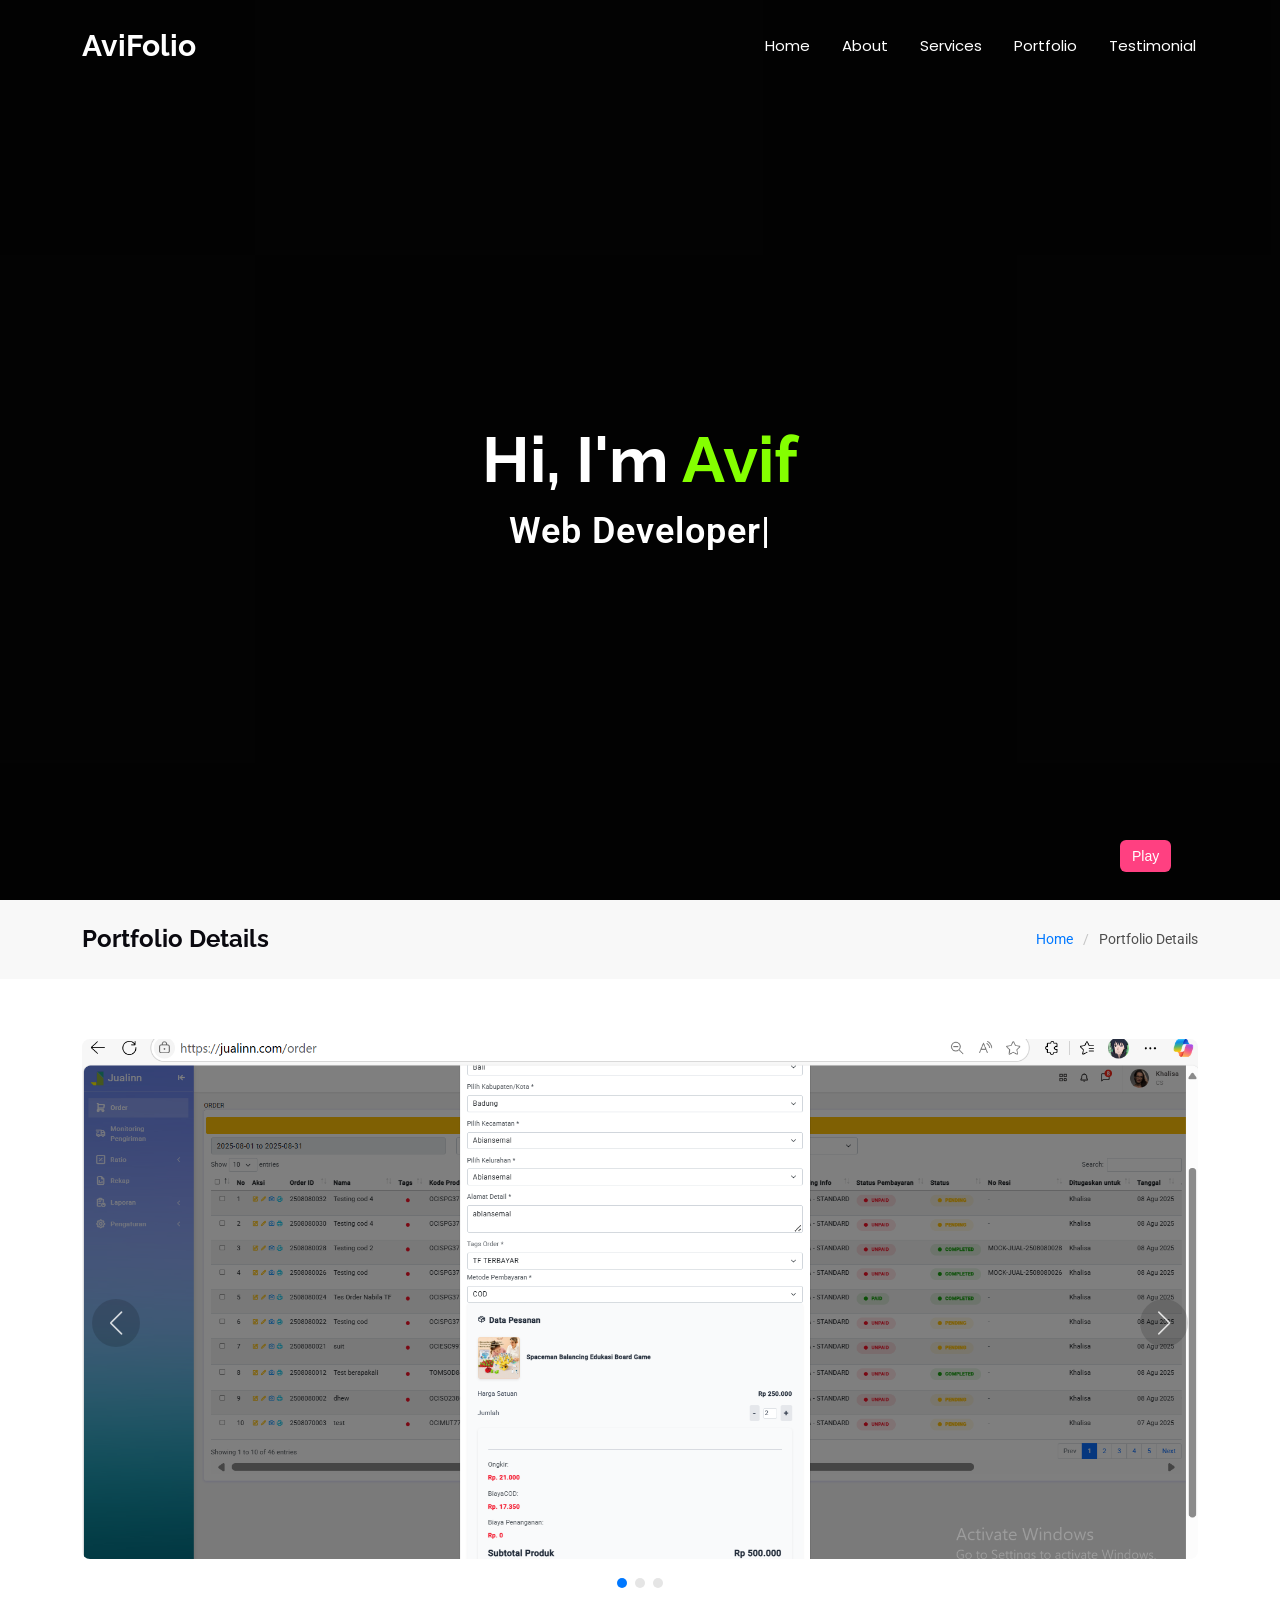
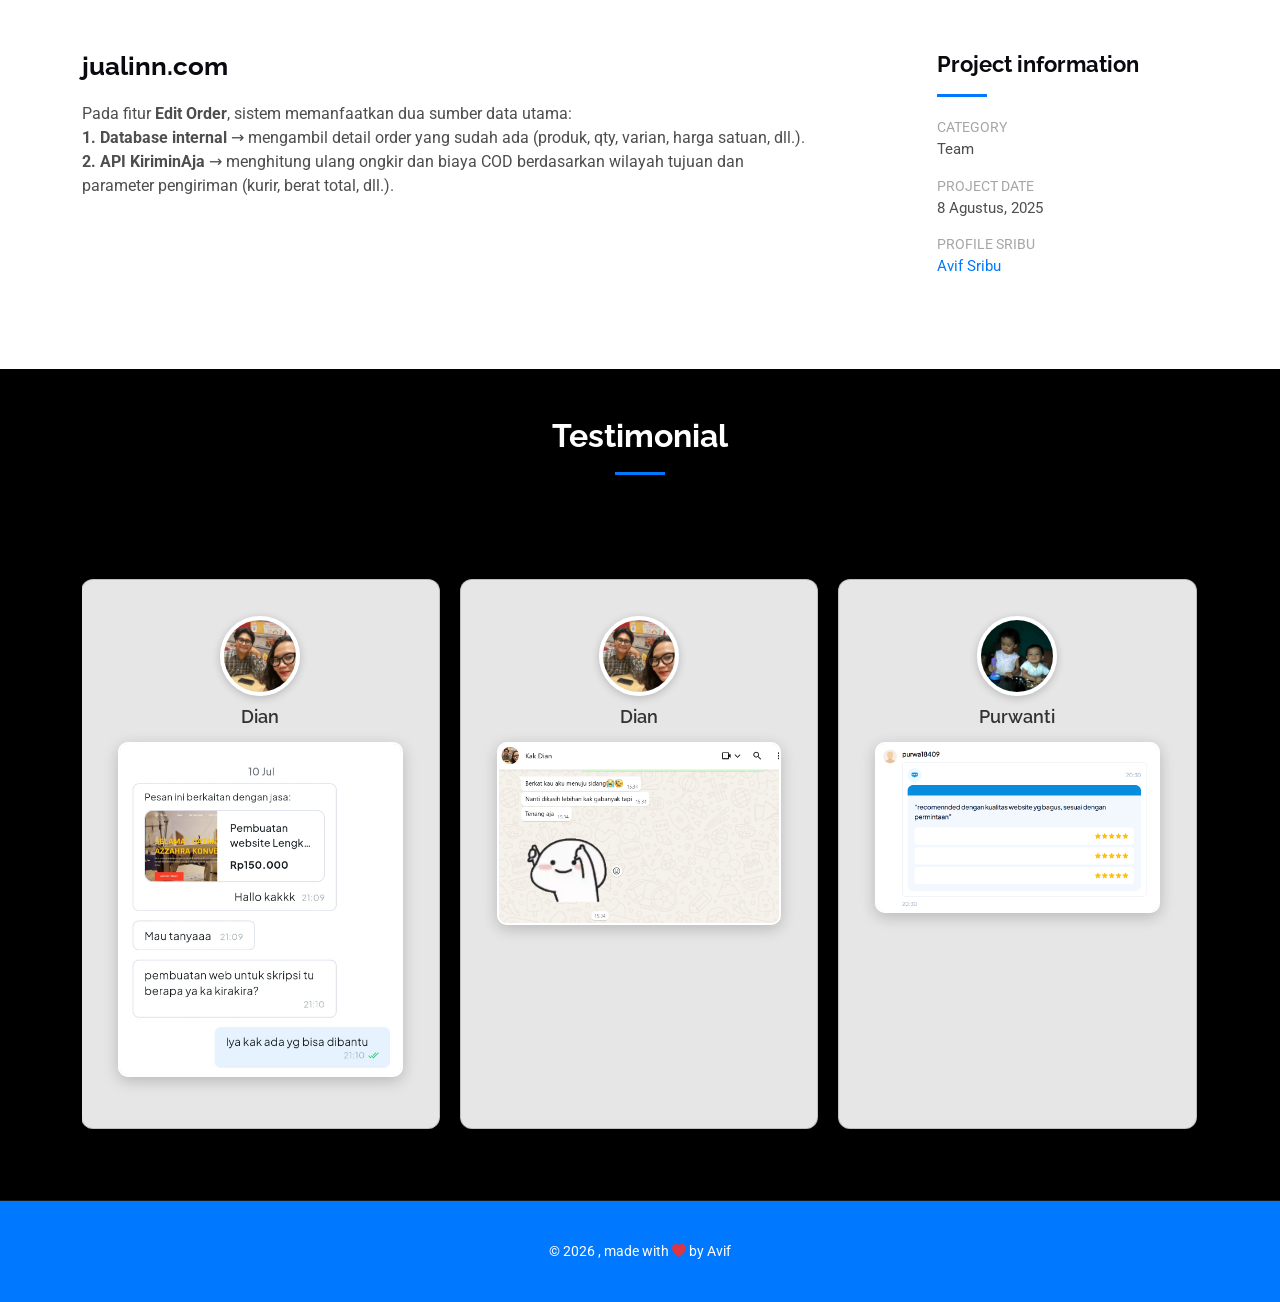
==== jualinn-details.html @ 5745f2b5 "Update main.css, index.html, dan tambah asset baru" ====
<!DOCTYPE html>
<html lang="en">
  <head>
    <meta charset="utf-8" />
    <meta content="width=device-width, initial-scale=1.0" name="viewport" />
    <title>jualinn Details</title>
    <meta name="description" content="" />
    <meta name="keywords" content="" />
    <link
      href="https://cdn.jsdelivr.net/npm/bootstrap-icons/font/bootstrap-icons.css"
      rel="stylesheet"
    />

    <!-- Favicons -->
    <link href="assets/img/favicon.png" rel="icon" />
    <link href="assets/img/apple-touch-icon.png" rel="apple-touch-icon" />

    <!-- Fonts -->
    <link href="https://fonts.googleapis.com" rel="preconnect" />
    <link href="https://fonts.gstatic.com" rel="preconnect" crossorigin />
    <link
      href="https://fonts.googleapis.com/css2?family=Roboto:ital,wght@0,100;0,300;0,400;0,500;0,700;0,900;1,100;1,300;1,400;1,500;1,700;1,900&family=Poppins:ital,wght@0,100;0,200;0,300;0,400;0,500;0,600;0,700;0,800;0,900;1,100;1,200;1,300;1,400;1,500;1,600;1,700;1,800;1,900&family=Raleway:ital,wght@0,100;0,200;0,300;0,400;0,500;0,600;0,700;0,800;0,900;1,100;1,200;1,300;1,400;1,500;1,600;1,700;1,800;1,900&display=swap"
      rel="stylesheet"
    />

    <!-- Vendor CSS Files -->
    <link
      href="assets/vendor/bootstrap/css/bootstrap.min.css"
      rel="stylesheet"
    />
    <link
      href="assets/vendor/bootstrap-icons/bootstrap-icons.css"
      rel="stylesheet"
    />
    <link href="assets/vendor/aos/aos.css" rel="stylesheet" />
    <link
      href="assets/vendor/glightbox/css/glightbox.min.css"
      rel="stylesheet"
    />
    <link href="assets/vendor/swiper/swiper-bundle.min.css" rel="stylesheet" />

    <!-- Main CSS File -->
    <link href="assets/css/main.css" rel="stylesheet" />
    <style>
      .portfolio-details-slider .swiper-slide img {
        width: 100%;
        height: 520px; /* atur tinggi sesuai kebutuhan */
        object-fit: cover; /* crop supaya proporsi tetap */
        border-radius: 8px; /* opsional, biar sudutnya rapi */
      }
      /* Parallax Video Background */
      .parallax {
        position: relative;
        overflow: hidden;
      }

      .parallax-video {
        position: absolute;
        top: 50%;
        left: 50%;
        width: 100%;
        height: 100%;
        object-fit: contain; /* video utuh */
        transform: translate(-50%, -50%);
        background: black; /* supaya area kosong jadi hitam */
        z-index: 1;
      }

      .video-overlay {
        position: absolute;
        top: 0;
        left: 0;
        width: 100%;
        height: 100%;
        background: rgba(0, 0, 0, 0.4); /* Overlay gelap supaya teks terlihat */
        z-index: 2;
      }

      /* Konten di atas video */
      .parallax .content {
        position: relative;
        z-index: 3;
      }
      .testimonial-card {
        background: rgba(255, 255, 255, 0.9);
        border-radius: 12px;
        overflow: hidden;
        padding: 20px;
        box-shadow: 0 4px 15px rgba(0, 0, 0, 0.15);

        display: flex;
        flex-direction: column;
        justify-content: space-between;
        height: 100%;
      }

      .testimonial-name {
        font-size: 1.1rem;
        font-weight: 600;
        color: #333;
        margin-bottom: 15px;
        text-align: center;
      }

      .testimonial-avatar {
        width: 80px !important;
        height: 80px !important;
        border-radius: 50%;
        border: 4px solid #fff;
        object-fit: cover;
        display: block;
        margin: 0 auto 10px;
        box-shadow: 0 2px 8px rgba(0, 0, 0, 0.2);
      }

      .testimonial-image {
        width: 100% !important;
        height: auto !important;
        max-width: 100%;
        object-fit: contain !important;
        object-position: center;
        border-radius: 10px;
        border: 2px solid #fff;
        box-shadow: 0 4px 15px rgba(0, 0, 0, 0.2);
        margin: 0 auto 15px;
      }

      .owl-carousel .owl-item img.testimonial-image {
        width: 100% !important;
        height: auto !important;
        object-fit: contain !important;
        max-width: 100%;
      }

      .owl-carousel .owl-stage {
        display: flex;
      }
      .owl-carousel .owl-item {
        display: flex;
        height: auto;
      }
      .owl-carousel .testimonial-card {
        height: 100%;
        flex: 1 1 auto;
      }
      /* Owl Carousel Controls */
      .owl-carousel .owl-nav button.owl-prev,
      .owl-carousel .owl-nav button.owl-next {
        position: absolute;
        top: 40%;
        background: rgba(255, 255, 255, 0.8);
        border-radius: 50%;
        padding: 5px 10px;
        font-size: 18px;
        z-index: 5;
      }

      .owl-carousel .owl-nav button.owl-prev {
        left: -40px;
      }
      .owl-carousel .owl-nav button.owl-next {
        right: -40px;
      }
      /* Tablet (max-width: 992px) */
      @media (max-width: 992px) {
        .parallax-video {
          object-fit: cover; /* isi penuh layar */
        }
        .testimonial-image {
          min-height: 40vh; /* minimal 40% tinggi layar */
          max-height: 450px; /* batas atas supaya tidak terlalu tinggi */
        }
        .portfolio-details-slider .swiper-slide img {
          height: 50vh; /* setengah tinggi layar */
          max-height: 420px; /* batasi agar tidak terlalu besar */
        }
      }

      /* HP besar (max-width: 768px) */
      @media (max-width: 768px) {
        #services {
          padding: 3rem 1rem;
        }
        .parallax-video {
          object-fit: cover;
        }
        .testimonial-card {
          padding: 15px;
        }
        .testimonial-avatar {
          width: 70px !important;
          height: 70px !important;
        }
        .testimonial-image {
          min-height: 45vh; /* sedikit lebih tinggi di HP besar */
          max-height: 480px;
        }
        .owl-carousel .owl-nav button.owl-prev {
          left: -25px;
        }
        .owl-carousel .owl-nav button.owl-next {
          right: -25px;
        }
        .portfolio-details-slider .swiper-slide img {
          height: 45vh; /* proporsional di layar kecil */
          max-height: 350px;
        }
      }

      /* HP kecil (max-width: 480px) */
      @media (max-width: 480px) {
        .parallax-video {
          height: 250px;
          object-fit: cover; /* penuhi layar */
        }
        .testimonial-card {
          padding: 10px;
        }
        .testimonial-avatar {
          width: 60px !important;
          height: 60px !important;
        }
        .testimonial-image {
          min-height: 35vh; /* menyesuaikan layar kecil */
          max-height: 300px;
        }
        .testimonial-name {
          font-size: 1rem;
          margin-bottom: 10px;
        }
        .portfolio-details-slider .swiper-slide img {
          height: 40vh;
          max-height: 300px;
        }
      }
      header.header {
        position: absolute;
        top: 0;
        left: 0;
        width: 100%;
        background: transparent;
        transition: background-color 0.3s ease, box-shadow 0.3s ease;
        z-index: 10;
      }

      /* state saat di‐scroll */
      header.header.scrolled {
        position: fixed; /* atau tetap sticky */
        background: linear-gradient(135deg, #210481 0%, #3c07ae 100%);
        box-shadow: rgba(0, 0, 0, 0.2) 0px 4px 12px;
      }
      /* Hero sebagai background CSS */
      section#hero {
        position: relative;
        margin: 0;
        padding: 0;
        height: 100vh;
        background-size: cover;
      }

      /* Geser konten hero sedikit ke bawah agar tak tertutup header */
      section#hero .container {
        padding-top: 80px; /* sesuaikan dengan tinggi header Anda */
      }
    </style>
  </head>

  <body class="portfolio-details-page">
    <header id="header" class="header d-flex align-items-center sticky-top">
      <div
        class="container-fluid container-xl position-relative d-flex align-items-center justify-content-between"
      >
        <a href="index.html" class="logo d-flex align-items-center">
          <!-- Uncomment the line below if you also wish to use an image logo -->
          <!-- <img src="assets/img/logo.png" alt=""> -->
          <h1 class="sitename">AviFolio</h1>
        </a>

        <nav id="navmenu" class="navmenu">
          <ul>
            <li>
              <a href="index.html" class="menu-link">Home<br /></a>
            </li>
            <li><a href="index.html#about" class="menu-link">About</a></li>
            <li>
              <a href="index.html#services" class="menu-link">Services</a>
            </li>
            <li>
              <a href="#portfolio-details" class="active menu-link"
                >Portfolio</a
              >
            </li>
            <li><a href="#testi" class="menu-link">Testimonial</a></li>
          </ul>
          <i class="mobile-nav-toggle d-xl-none bi bi-list"></i>
        </nav>
      </div>
    </header>
    <iframe
      src="player.html"
      id="musicFrame"
      style="
        position: fixed;
        bottom: 10px;
        right: 10px;
        width: 150px;
        height: 50px;
        border: none;
        z-index: 999;
        background: transparent;
      "
    ></iframe>

    <main class="main">
      <!-- Hero Section -->
      <section id="hero" class="hero section dark-background parallax">
        <!-- Background Video -->
        <video autoplay muted loop playsinline class="parallax-video">
          <source src="assets/img/rainbow.mp4" type="video/mp4" />
          Browser kamu tidak mendukung video HTML5.
        </video>

        <!-- Overlay Gelap untuk teks terbaca -->
        <div class="video-overlay"></div>
        <div
          class="container d-flex flex-column align-items-center justify-content-center text-center"
          data-aos="fade-up"
          data-aos-delay="100"
        >
          <h2>Hi, I'm <span style="color: rgb(132, 255, 0)">Avif</span></h2>

          <p>
            <span
              class="typed"
              data-typed-items="Web Developer, Freelancer, SEO"
            ></span>
          </p>
        </div>
      </section>
      <!-- Page Title -->
      <div class="page-title" data-aos="fade">
        <div
          class="container d-lg-flex justify-content-between align-items-center"
        >
          <h1 class="mb-2 mb-lg-0">Portfolio Details</h1>
          <nav class="breadcrumbs">
            <ol>
              <li><a href="index.html">Home</a></li>
              <li class="current">Portfolio Details</li>
            </ol>
          </nav>
        </div>
      </div>
      <!-- End Page Title -->

      <!-- Portfolio Details Section -->
      <section id="portfolio-details" class="portfolio-details section">
        <div class="container" data-aos="fade-up">
          <div class="portfolio-details-slider swiper init-swiper">
            <script type="application/json" class="swiper-config">
              {
                "loop": true,
                "speed": 600,
                "autoplay": {
                  "delay": 5000
                },
                "slidesPerView": "auto",
                "navigation": {
                  "nextEl": ".swiper-button-next",
                  "prevEl": ".swiper-button-prev"
                },
                "pagination": {
                  "el": ".swiper-pagination",
                  "type": "bullets",
                  "clickable": true
                }
              }
            </script>
            <div class="swiper-wrapper align-items-center">
              <div class="swiper-slide">
                <img src="assets/img/portfolio/porto-tim (3).png" alt="" />
              </div>

              <div class="swiper-slide">
                <img src="assets/img/portfolio/porto-tim (2).png" alt="" />
              </div>

              <div class="swiper-slide">
                <img src="assets/img/portfolio/porto-tim (1).png" alt="" />
              </div>
            </div>
            <div class="swiper-button-prev"></div>
            <div class="swiper-button-next"></div>
            <div class="swiper-pagination"></div>
          </div>

          <div class="row justify-content-between gy-4 mt-4">
            <div class="col-lg-8" data-aos="fade-up">
              <div class="portfolio-description">
                <h2>jualinn.com</h2>
                <p>
                  Pada fitur <strong>Edit Order</strong>, sistem memanfaatkan
                  dua sumber data utama:<br />
                  <strong>1. Database internal</strong> → mengambil detail order
                  yang sudah ada (produk, qty, varian, harga satuan, dll.).<br />
                  <strong>2. API KiriminAja</strong> → menghitung ulang ongkir
                  dan biaya COD berdasarkan wilayah tujuan dan parameter
                  pengiriman (kurir, berat total, dll.).
                </p>
              </div>
            </div>

            <div class="col-lg-3" data-aos="fade-up" data-aos-delay="100">
              <div class="portfolio-info">
                <h3>Project information</h3>
                <ul>
                  <li><strong>Category</strong>Team</li>
                  <li><strong>Project date</strong> 8 Agustus, 2025</li>
                  <li>
                    <strong>Profile Sribu</strong>
                    <a
                      href="https://www.sribu.com/id/users/AvifFirdaus"
                      target="_blank"
                      rel="noopener noreferrer"
                    >
                      Avif Sribu
                    </a>
                  </li>
                </ul>
              </div>
            </div>
          </div>
        </div>
      </section>
      <!-- Section Parallax dengan Video -->
      <section id="testi" class="testi section py-5 bg-light parallax">
        <!-- Background Video -->
        <video autoplay muted loop playsinline class="parallax-video">
          <source src="assets/img/rasi.mp4" type="video/mp4" />
          Browser kamu tidak mendukung video HTML5.
        </video>

        <!-- Overlay Gelap untuk teks terbaca -->
        <div class="video-overlay"></div>

        <!-- Judul -->
        <div
          class="container section-title text-center mb-4 content"
          data-aos="fade-up"
        >
          <h2 style="color: white">Testimonial</h2>
        </div>

        <!-- Carousel -->
        <div class="container content">
          <div class="owl-carousel testimonial-carousel">
            <!-- Item 1 -->
            <div class="card testimonial-card text-center">
              <div class="card-body">
                <img
                  src="assets/img/portfolio/testidian.png"
                  class="testimonial-avatar"
                  alt="Avatar Dian"
                />
                <h4 class="testimonial-name">Dian</h4>
                <img
                  src="assets/img/portfolio/testi1.jpeg"
                  class="testimonial-image"
                  alt="Testimoni Dian"
                />
              </div>
            </div>
            <!-- Item 2 -->
            <div class="card testimonial-card text-center">
              <div class="card-body">
                <img
                  src="assets/img/portfolio/testidian.png"
                  class="testimonial-avatar"
                  alt="Avatar Dian"
                />
                <h4 class="testimonial-name">Dian</h4>
                <img
                  src="assets/img/portfolio/testi.png"
                  class="testimonial-image"
                  alt="Testimoni Dian 2"
                />
              </div>
            </div>
            <!-- Item 3 -->
            <div class="card testimonial-card text-center">
              <div class="card-body">
                <img
                  src="assets/img/portfolio/testipurwa.png"
                  class="testimonial-avatar"
                  alt="Avatar Purwanti"
                />
                <h4 class="testimonial-name">Purwanti</h4>
                <img
                  src="assets/img/portfolio/testipurwa1.png"
                  class="testimonial-image"
                  alt="Testimoni Purwanti"
                />
              </div>
            </div>
            <!-- Item 4 -->
            <div class="card testimonial-card text-center">
              <div class="card-body">
                <img
                  src="assets/img/portfolio/testipurwa.png"
                  class="testimonial-avatar"
                  alt="Avatar Purwanti"
                />
                <h4 class="testimonial-name">Purwanti</h4>
                <img
                  src="assets/img/portfolio/testipurwa2.png"
                  class="testimonial-image"
                  alt="Testimoni Purwanti 2"
                />
              </div>
            </div>
            <!-- Item 5 -->
            <div class="card testimonial-card text-center">
              <div class="card-body">
                <img
                  src="assets/img/portfolio/default.jpg"
                  class="testimonial-avatar"
                  alt="Avatar Raplim"
                />
                <h4 class="testimonial-name">Raplim</h4>
                <img
                  src="assets/img/portfolio/testiraplim.png"
                  class="testimonial-image"
                  alt="Testimoni Raplim"
                />
              </div>
            </div>
            <!-- Item 6 -->
            <div class="card testimonial-card text-center">
              <div class="card-body">
                <img
                  src="assets/img/portfolio/default.jpg"
                  class="testimonial-avatar"
                  alt="Avatar Widyanila"
                />
                <h4 class="testimonial-name">Widyanila</h4>
                <img
                  src="assets/img/portfolio/testiwidya.png"
                  class="testimonial-image"
                  alt="Testimoni Widyanila"
                />
              </div>
            </div>
          </div>
        </div>
      </section>

      <!-- /Portfolio Details Section -->
    </main>

    <footer id="footer" class="footer accent-background">
      <div class="container">
        <div class="copyright text-center">
          ©
          <script>
            document.write(new Date().getFullYear());
          </script>
          , made with
          <i class="bi bi-heart-fill text-danger"></i>
          by Avif
        </div>

        <!-- <div class="social-links d-flex justify-content-center mt-2">
          <a href="#"><i class="bi bi-twitter-x"></i></a>
          <a href="#"><i class="bi bi-facebook"></i></a>
          <a href="#"><i class="bi bi-instagram"></i></a>
          <a href="#"><i class="bi bi-linkedin"></i></a>
        </div> -->
      </div>
    </footer>

    <!-- Scroll Top -->
    <a
      href="#"
      id="scroll-top"
      class="scroll-top d-flex align-items-center justify-content-center"
      ><i class="bi bi-arrow-up-short"></i
    ></a>
    <div id="preloader"></div>

    <!-- Vendor JS Files -->
    <script src="assets/vendor/bootstrap/js/bootstrap.bundle.min.js"></script>
    <script src="assets/vendor/php-email-form/validate.js"></script>
    <script src="assets/vendor/aos/aos.js"></script>
    <script src="assets/vendor/typed.js/typed.umd.js"></script>
    <script src="assets/vendor/waypoints/noframework.waypoints.js"></script>
    <script src="assets/vendor/purecounter/purecounter_vanilla.js"></script>
    <script src="assets/vendor/glightbox/js/glightbox.min.js"></script>
    <script src="assets/vendor/imagesloaded/imagesloaded.pkgd.min.js"></script>
    <script src="assets/vendor/isotope-layout/isotope.pkgd.min.js"></script>
    <script src="assets/vendor/swiper/swiper-bundle.min.js"></script>

    <!-- Main JS File -->
    <script src="assets/js/main.js"></script>
    <link
      rel="stylesheet"
      href="https://cdnjs.cloudflare.com/ajax/libs/OwlCarousel2/2.3.4/assets/owl.carousel.min.css"
    />
    <link
      rel="stylesheet"
      href="https://cdnjs.cloudflare.com/ajax/libs/OwlCarousel2/2.3.4/assets/owl.theme.default.min.css"
    />
    <script src="https://cdnjs.cloudflare.com/ajax/libs/jquery/3.7.1/jquery.min.js"></script>
    <script src="https://cdnjs.cloudflare.com/ajax/libs/OwlCarousel2/2.3.4/owl.carousel.min.js"></script>
    <script>
      $(document).ready(function () {
        $(".testimonial-carousel").owlCarousel({
          loop: true,
          margin: 20,
          autoplay: true,
          autoplayTimeout: 4000,
          smartSpeed: 800,
          responsive: {
            0: { items: 1 },
            768: { items: 2 },
            1024: { items: 3 },
          },
        });
      });
    </script>
    <script>
      document.addEventListener("DOMContentLoaded", function () {
        const header = document.getElementById("header");
        const changePoint = 50; // scrollY threshold dalam piksel

        window.addEventListener("scroll", function () {
          if (window.scrollY > changePoint) {
            header.classList.add("scrolled");
          } else {
            header.classList.remove("scrolled");
          }
        });
      });
    </script>
    <script>
      const frame = document.getElementById("musicFrame");

      document.addEventListener("click", function startMusicOnce() {
        frame.contentWindow.postMessage("startMusic", "*");
        document.removeEventListener("click", startMusicOnce);
      });
    </script>
  </body>
</html>
---- assets/css/main.css ----
/**
* Template Name: DevFolio
* Template URL: https://bootstrapmade.com/devfolio-bootstrap-portfolio-html-template/
* Updated: Aug 07 2024 with Bootstrap v5.3.3
* Author: BootstrapMade.com
* License: https://bootstrapmade.com/license/
*/

/*--------------------------------------------------------------
# Font & Color Variables
# Help: https://bootstrapmade.com/color-system/
--------------------------------------------------------------*/
/* Fonts */
:root {
  --default-font: "Roboto", system-ui, -apple-system, "Segoe UI", Roboto,
    "Helvetica Neue", Arial, "Noto Sans", "Liberation Sans", sans-serif,
    "Apple Color Emoji", "Segoe UI Emoji", "Segoe UI Symbol", "Noto Color Emoji";
  --heading-font: "Raleway", sans-serif;
  --nav-font: "Poppins", sans-serif;
}

/* Global Colors - The following color variables are used throughout the website. Updating them here will change the color scheme of the entire website */
:root {
  --background-color: #ffffff; /* Background color for the entire website, including individual sections */
  --default-color: #4e4e4e; /* Default color used for the majority of the text content across the entire website */
  --heading-color: #0a090f; /* Color for headings, subheadings and title throughout the website */
  --accent-color: #0078ff; /* Accent color that represents your brand on the website. It's used for buttons, links, and other elements that need to stand out */
  --surface-color: #ffffff; /* The surface color is used as a background of boxed elements within sections, such as cards, icon boxes, or other elements that require a visual separation from the global background. */
  --contrast-color: #ffffff; /* Contrast color for text, ensuring readability against backgrounds of accent, heading, or default colors. */
}

/* Nav Menu Colors - The following color variables are used specifically for the navigation menu. They are separate from the global colors to allow for more customization options */
:root {
  --nav-color: #ffffff; /* The default color of the main navmenu links */
  --nav-hover-color: #ffffff; /* Applied to main navmenu links when they are hovered over or active */
  --nav-mobile-background-color: #ffffff; /* Used as the background color for mobile navigation menu */
  --nav-dropdown-background-color: #ffffff; /* Used as the background color for dropdown items that appear when hovering over primary navigation items */
  --nav-dropdown-color: #212529; /* Used for navigation links of the dropdown items in the navigation menu. */
  --nav-dropdown-hover-color: #0078ff; /* Similar to --nav-hover-color, this color is applied to dropdown navigation links when they are hovered over. */
}

/* Color Presets - These classes override global colors when applied to any section or element, providing reuse of the sam color scheme. */

.light-background {
  --background-color: #f9f9f9;
  --surface-color: #ffffff;
}

.dark-background {
  --background-color: #060606;
  --default-color: #ffffff;
  --heading-color: #ffffff;
  --surface-color: #252525;
  --contrast-color: #ffffff;
}

.accent-background {
  --background-color: #0078ff;
  --default-color: #ffffff;
  --heading-color: #ffffff;
  --accent-color: #ffffff;
  --surface-color: #3393ff;
  --contrast-color: #ffffff;
}

/* Smooth scroll */
:root {
  scroll-behavior: smooth;
}

/*--------------------------------------------------------------
# General Styling & Shared Classes
--------------------------------------------------------------*/
body {
  color: var(--default-color);
  background-color: var(--background-color);
  font-family: var(--default-font);
}

a {
  color: var(--accent-color);
  text-decoration: none;
  transition: 0.3s;
}

a:hover {
  color: color-mix(in srgb, var(--accent-color), transparent 25%);
  text-decoration: none;
}

h1,
h2,
h3,
h4,
h5,
h6 {
  color: var(--heading-color);
  font-family: var(--heading-font);
}

/* PHP Email Form Messages
------------------------------*/
.php-email-form .error-message {
  display: none;
  background: #df1529;
  color: #ffffff;
  text-align: left;
  padding: 15px;
  margin-bottom: 24px;
  font-weight: 600;
}

.php-email-form .sent-message {
  display: none;
  color: #ffffff;
  background: #059652;
  text-align: center;
  padding: 15px;
  margin-bottom: 24px;
  font-weight: 600;
}

.php-email-form .loading {
  display: none;
  background: var(--surface-color);
  text-align: center;
  padding: 15px;
  margin-bottom: 24px;
}

.php-email-form .loading:before {
  content: "";
  display: inline-block;
  border-radius: 50%;
  width: 24px;
  height: 24px;
  margin: 0 10px -6px 0;
  border: 3px solid var(--accent-color);
  border-top-color: var(--surface-color);
  animation: php-email-form-loading 1s linear infinite;
}

@keyframes php-email-form-loading {
  0% {
    transform: rotate(0deg);
  }

  100% {
    transform: rotate(360deg);
  }
}

/*--------------------------------------------------------------
# Global Header
--------------------------------------------------------------*/
.header {
  --background-color: #000000;
  --default-color: #ffffff;
  --heading-color: #ffffff;
  color: var(--default-color);
  background-color: var(--background-color);
  padding: 20px 0;
  transition: all 0.5s;
  z-index: 997;
}

.header .logo {
  line-height: 1;
}

.header .logo img {
  max-height: 32px;
  margin-right: 8px;
}

.header .logo h1 {
  font-size: 30px;
  margin: 0;
  font-weight: 700;
  color: var(--heading-color);
}

.scrolled .header {
  box-shadow: 0px 0 18px rgba(0, 0, 0, 0.1);
}

/*--------------------------------------------------------------
# Navigation Menu
--------------------------------------------------------------*/
/* Desktop Navigation */
@media (min-width: 1200px) {
  .navmenu {
    padding: 0;
  }

  .navmenu ul {
    margin: 0;
    padding: 0;
    display: flex;
    list-style: none;
    align-items: center;
  }

  .navmenu li {
    position: relative;
  }

  .navmenu > ul > li {
    white-space: nowrap;
    padding: 15px 14px;
  }

  .navmenu > ul > li:last-child {
    padding-right: 0;
  }

  .navmenu a,
  .navmenu a:focus {
    color: var(--nav-color);
    font-size: 15px;
    padding: 0 2px;
    font-family: var(--nav-font);
    font-weight: 400;
    display: flex;
    align-items: center;
    justify-content: space-between;
    white-space: nowrap;
    transition: 0.3s;
    position: relative;
  }

  .navmenu a i,
  .navmenu a:focus i {
    font-size: 12px;
    line-height: 0;
    margin-left: 5px;
    transition: 0.3s;
  }

  .navmenu > ul > li > a:before {
    content: "";
    position: absolute;
    width: 100%;
    height: 2px;
    bottom: -6px;
    left: 0;
    background-color: var(--nav-hover-color);
    visibility: hidden;
    width: 0px;
    transition: all 0.3s ease-in-out 0s;
  }

  .navmenu a:hover:before,
  .navmenu li:hover > a:before,
  .navmenu .active:before {
    visibility: visible;
    width: 100%;
  }

  .navmenu li:hover > a,
  .navmenu .active,
  .navmenu .active:focus {
    color: var(--nav-hover-color);
  }

  .navmenu .dropdown ul {
    margin: 0;
    padding: 10px 0;
    background: var(--nav-dropdown-background-color);
    display: block;
    position: absolute;
    visibility: hidden;
    left: 14px;
    top: 130%;
    opacity: 0;
    transition: 0.3s;
    border-radius: 4px;
    z-index: 99;
    box-shadow: 0px 0px 30px rgba(0, 0, 0, 0.1);
  }

  .navmenu .dropdown ul li {
    min-width: 200px;
  }

  .navmenu .dropdown ul a {
    padding: 10px 20px;
    font-size: 15px;
    text-transform: none;
    color: var(--nav-dropdown-color);
  }

  .navmenu .dropdown ul a i {
    font-size: 12px;
  }

  .navmenu .dropdown ul a:hover,
  .navmenu .dropdown ul .active:hover,
  .navmenu .dropdown ul li:hover > a {
    color: var(--nav-dropdown-hover-color);
  }

  .navmenu .dropdown:hover > ul {
    opacity: 1;
    top: 100%;
    visibility: visible;
  }

  .navmenu .dropdown .dropdown ul {
    top: 0;
    left: -90%;
    visibility: hidden;
  }

  .navmenu .dropdown .dropdown:hover > ul {
    opacity: 1;
    top: 0;
    left: -100%;
    visibility: visible;
  }
}

/* Mobile Navigation */
@media (max-width: 1199px) {
  .mobile-nav-toggle {
    color: var(--nav-color);
    font-size: 28px;
    line-height: 0;
    margin-right: 10px;
    cursor: pointer;
    transition: color 0.3s;
  }

  .navmenu {
    padding: 0;
    z-index: 9997;
  }

  .navmenu ul {
    display: none;
    list-style: none;
    position: absolute;
    inset: 60px 20px 20px 20px;
    padding: 10px 0;
    margin: 0;
    border-radius: 6px;
    background-color: var(--nav-mobile-background-color);
    border: 1px solid color-mix(in srgb, var(--default-color), transparent 90%);
    box-shadow: none;
    overflow-y: auto;
    transition: 0.3s;
    z-index: 9998;
  }

  .navmenu a,
  .navmenu a:focus {
    color: var(--nav-dropdown-color);
    padding: 10px 20px;
    font-family: var(--nav-font);
    font-size: 17px;
    font-weight: 500;
    display: flex;
    align-items: center;
    justify-content: space-between;
    white-space: nowrap;
    transition: 0.3s;
  }

  .navmenu a i,
  .navmenu a:focus i {
    font-size: 12px;
    line-height: 0;
    margin-left: 5px;
    width: 30px;
    height: 30px;
    display: flex;
    align-items: center;
    justify-content: center;
    border-radius: 50%;
    transition: 0.3s;
    background-color: color-mix(in srgb, var(--accent-color), transparent 90%);
  }

  .navmenu a i:hover,
  .navmenu a:focus i:hover {
    background-color: var(--accent-color);
    color: var(--contrast-color);
  }

  .navmenu a:hover,
  .navmenu .active,
  .navmenu .active:focus {
    color: var(--nav-dropdown-hover-color);
  }

  .navmenu .active i,
  .navmenu .active:focus i {
    background-color: var(--accent-color);
    color: var(--contrast-color);
    transform: rotate(180deg);
  }

  .navmenu .dropdown ul {
    position: static;
    display: none;
    z-index: 99;
    padding: 10px 0;
    margin: 10px 20px;
    background-color: var(--nav-dropdown-background-color);
    transition: all 0.5s ease-in-out;
  }

  .navmenu .dropdown ul ul {
    background-color: rgba(33, 37, 41, 0.1);
  }

  .navmenu .dropdown > .dropdown-active {
    display: block;
    background-color: rgba(33, 37, 41, 0.03);
  }

  .mobile-nav-active {
    overflow: hidden;
  }

  .mobile-nav-active .mobile-nav-toggle {
    color: #fff;
    position: absolute;
    font-size: 32px;
    top: 15px;
    right: 15px;
    margin-right: 0;
    z-index: 9999;
  }

  .mobile-nav-active .navmenu {
    position: fixed;
    overflow: hidden;
    inset: 0;
    background: rgba(33, 37, 41, 0.8);
    transition: 0.3s;
  }

  .mobile-nav-active .navmenu > ul {
    display: block;
  }
}

/*--------------------------------------------------------------
# Global Footer
--------------------------------------------------------------*/
.footer {
  color: var(--default-color);
  background-color: var(--background-color);
  font-size: 14px;
  padding: 40px 0;
  position: relative;
}

.footer .copyright p {
  margin-bottom: 0;
}

.footer .social-links {
  margin-top: 20px;
}

.footer .social-links a {
  display: flex;
  align-items: center;
  justify-content: center;
  width: 40px;
  height: 40px;
  border-radius: 50%;
  border: 1px solid color-mix(in srgb, var(--default-color), transparent 30%);
  font-size: 16px;
  color: color-mix(in srgb, var(--default-color), transparent 40%);
  margin: 0 5px;
  transition: 0.3s;
}

.footer .social-links a:hover {
  color: var(--default-color);
  border-color: var(--default-color);
}

.footer .credits {
  margin-top: 10px;
  font-size: 13px;
  text-align: center;
}

.footer .credits a {
  color: color-mix(in srgb, var(--default-color), transparent 30%);
}

/*--------------------------------------------------------------
# Preloader
--------------------------------------------------------------*/
#preloader {
  position: fixed;
  inset: 0;
  z-index: 999999;
  overflow: hidden;
  background: var(--background-color);
  transition: all 0.6s ease-out;
}

#preloader:before {
  content: "";
  position: fixed;
  top: calc(50% - 30px);
  left: calc(50% - 30px);
  border: 6px solid #ffffff;
  border-color: var(--accent-color) transparent var(--accent-color) transparent;
  border-radius: 50%;
  width: 60px;
  height: 60px;
  animation: animate-preloader 1.5s linear infinite;
}

@keyframes animate-preloader {
  0% {
    transform: rotate(0deg);
  }

  100% {
    transform: rotate(360deg);
  }
}

/*--------------------------------------------------------------
# Scroll Top Button
--------------------------------------------------------------*/
.scroll-top {
  position: fixed;
  visibility: hidden;
  opacity: 0;
  right: 15px;
  bottom: -15px;
  z-index: 99999;
  background-color: var(--accent-color);
  width: 44px;
  height: 44px;
  border-radius: 50px;
  transition: all 0.4s;
}

.scroll-top i {
  font-size: 24px;
  color: var(--contrast-color);
  line-height: 0;
}

.scroll-top:hover {
  background-color: color-mix(in srgb, var(--accent-color), transparent 20%);
  color: var(--contrast-color);
}

.scroll-top.active {
  visibility: visible;
  opacity: 1;
  bottom: 15px;
}

/*--------------------------------------------------------------
# Disable aos animation delay on mobile devices
--------------------------------------------------------------*/
@media screen and (max-width: 768px) {
  [data-aos-delay] {
    transition-delay: 0 !important;
  }
}

/*--------------------------------------------------------------
# Global Page Titles & Breadcrumbs
--------------------------------------------------------------*/
.page-title {
  --background-color: color-mix(in srgb, var(--default-color), transparent 96%);
  color: var(--default-color);
  background-color: var(--background-color);
  padding: 25px 0;
  position: relative;
}

.page-title h1 {
  font-size: 24px;
  font-weight: 700;
}

.page-title .breadcrumbs ol {
  display: flex;
  flex-wrap: wrap;
  list-style: none;
  padding: 0;
  margin: 0;
  font-size: 14px;
  font-weight: 400;
}

.page-title .breadcrumbs ol li + li {
  padding-left: 10px;
}

.page-title .breadcrumbs ol li + li::before {
  content: "/";
  display: inline-block;
  padding-right: 10px;
  color: color-mix(in srgb, var(--default-color), transparent 70%);
}

/*--------------------------------------------------------------
# Global Sections
--------------------------------------------------------------*/
section,
.section {
  color: var(--default-color);
  background-color: var(--background-color);
  padding: 60px 0;
  scroll-margin-top: 92px;
  overflow: clip;
}

@media (max-width: 1199px) {
  section,
  .section {
    scroll-margin-top: 76px;
  }
}

/*--------------------------------------------------------------
# Global Section Titles
--------------------------------------------------------------*/
.section-title {
  text-align: center;
  padding-bottom: 60px;
  position: relative;
}

.section-title h2 {
  font-size: 32px;
  font-weight: 700;
  margin-bottom: 20px;
  padding-bottom: 20px;
  position: relative;
}

.section-title h2:after {
  content: "";
  position: absolute;
  display: block;
  width: 50px;
  height: 3px;
  background: var(--accent-color);
  left: 0;
  right: 0;
  bottom: 0;
  margin: auto;
}

.section-title p {
  margin-bottom: 0;
}

/*--------------------------------------------------------------
# Hero Section
--------------------------------------------------------------*/
.hero {
  width: 100%;
  min-height: calc(100vh - 92px);
  position: relative;
  padding: 60px 0;
  display: flex;
  align-items: center;
  justify-content: center;
}

.hero img {
  position: absolute;
  inset: 0;
  display: block;
  width: 100%;
  height: 100%;
  object-fit: cover;
  z-index: 1;
}

.hero:before {
  content: "";
  background: color-mix(in srgb, var(--background-color), transparent 30%);
  position: absolute;
  inset: 0;
  z-index: 2;
}

.hero .container {
  position: relative;
  z-index: 3;
}

.hero h2 {
  margin: 0;
  font-size: 64px;
  font-weight: 700;
}

.hero p {
  margin: 5px 0 0 0;
  font-size: 36px;
  font-weight: 600;
}

.hero p span {
  letter-spacing: 1px;
}

@media (max-width: 768px) {
  .hero h2 {
    font-size: 32px;
  }

  .hero p {
    font-size: 20px;
  }
}

/*--------------------------------------------------------------
# About Section
--------------------------------------------------------------*/
.about .container {
  background-color: var(--surface-color);
  box-shadow: 0px 2px 15px rgba(0, 0, 0, 0.1);
  padding: 30px;
}

.about .skills-content h5 {
  font-size: 18px;
  font-weight: 700;
  margin: 30px 0 15px 0;
}

.about .progress {
  height: 36px;
  display: block;
  background: none;
  border-radius: 0;
  margin-top: 15px;
}

.about .progress .skill {
  color: var(--default-color);
  padding: 0;
  margin: 0 0 6px 0;
  text-transform: uppercase;
  display: block;
  font-weight: 600;
  font-family: var(--heading-font);
}

.about .progress .skill .val {
  float: right;
  font-style: normal;
}

.about .progress-bar-wrap {
  background: color-mix(in srgb, var(--default-color), transparent 90%);
  height: 10px;
}

.about .progress-bar {
  width: 1px;
  height: 10px;
  transition: 0.9s;
  background-color: var(--accent-color);
}

.about .about-me h4 {
  font-size: 28px;
  position: relative;
  padding-bottom: 10px;
  margin-bottom: 30px;
  font-weight: 700;
}

.about .about-me h4:after {
  content: "";
  position: absolute;
  display: block;
  width: 64px;
  height: 3px;
  background: var(--accent-color);
  left: 0;
  bottom: 0;
  margin: auto;
}

.about .about-me p {
  font-size: 18px;
}

/*--------------------------------------------------------------
# Resume Section
--------------------------------------------------------------*/
.resume .resume-title {
  color: var(--heading-color);
  font-size: 26px;
  font-weight: 700;
  margin-top: 20px;
  margin-bottom: 20px;
}

.resume .resume-item {
  padding: 0 0 20px 20px;
  margin-top: -2px;
  border-left: 2px solid var(--accent-color);
  position: relative;
}

.resume .resume-item h4 {
  line-height: 18px;
  font-size: 18px;
  font-weight: 600;
  text-transform: uppercase;
  color: color-mix(in srgb, var(--default-color), transparent 20%);
  margin-bottom: 10px;
}

.resume .resume-item h5 {
  font-size: 16px;
  padding: 5px 15px;
  display: inline-block;
  font-weight: 600;
  margin-bottom: 10px;
}

.resume .resume-item ul {
  padding-left: 20px;
}

.resume .resume-item ul li {
  padding-bottom: 10px;
}

.resume .resume-item:last-child {
  padding-bottom: 0;
}

.resume .resume-item::before {
  content: "";
  position: absolute;
  width: 16px;
  height: 16px;
  border-radius: 50px;
  left: -9px;
  top: 0;
  background: var(--background-color);
  border: 2px solid var(--accent-color);
}

/*--------------------------------------------------------------
# Services Section
--------------------------------------------------------------*/
.services .service-item {
  background-color: var(--surface-color);
  box-shadow: 0px 5px 90px 0px rgba(0, 0, 0, 0.1);
  padding: 60px 30px;
  transition: all ease-in-out 0.3s;
  border-radius: 18px;
  border-bottom: 5px solid var(--surface-color);
  height: 100%;
}

.services .service-item .icon {
  color: var(--contrast-color);
  background: var(--accent-color);
  margin: 0;
  width: 64px;
  height: 64px;
  border-radius: 50px;
  display: flex;
  align-items: center;
  justify-content: center;
  margin-bottom: 20px;
  font-size: 28px;
  transition: ease-in-out 0.3s;
}

.services .service-item h3 {
  font-weight: 700;
  margin: 10px 0 15px 0;
  font-size: 22px;
  transition: ease-in-out 0.3s;
}

.services .service-item p {
  line-height: 24px;
  font-size: 14px;
  margin-bottom: 0;
}

@media (min-width: 1365px) {
  .services .service-item:hover {
    transform: translateY(-10px);
    border-color: var(--accent-color);
  }

  .services .service-item:hover h3 {
    color: var(--accent-color);
  }
}

/*--------------------------------------------------------------
# Stats Section
--------------------------------------------------------------*/
.stats {
  position: relative;
  padding: 120px 0;
}

.stats img {
  position: absolute;
  inset: 0;
  display: block;
  width: 100%;
  height: 100%;
  object-fit: cover;
  z-index: 1;
}

.stats:before {
  content: "";
  background: color-mix(in srgb, var(--background-color), transparent 40%);
  position: absolute;
  inset: 0;
  z-index: 2;
}

.stats .container {
  position: relative;
  z-index: 3;
}

.stats .stats-item {
  padding: 30px;
  width: 100%;
}

.stats .stats-item span {
  font-size: 48px;
  display: block;
  color: var(--default-color);
  font-weight: 700;
}

.stats .stats-item p {
  padding: 0;
  margin: 0;
  font-family: var(--heading-font);
  font-size: 16px;
  font-weight: 700;
  color: color-mix(in srgb, var(--default-color), transparent 40%);
}

/*--------------------------------------------------------------
# Portfolio Section
--------------------------------------------------------------*/
.portfolio .portfolio-filters {
  padding: 0;
  margin: 0 auto 20px auto;
  list-style: none;
  text-align: center;
}

.portfolio .portfolio-filters li {
  cursor: pointer;
  display: inline-block;
  padding: 0;
  font-size: 16px;
  font-weight: 600;
  margin: 0 10px;
  line-height: 1;
  text-transform: uppercase;
  margin-bottom: 5px;
  transition: all 0.3s ease-in-out;
}

.portfolio .portfolio-filters li:hover,
.portfolio .portfolio-filters li.filter-active {
  color: var(--accent-color);
}

.portfolio .portfolio-filters li:first-child {
  margin-left: 0;
}

.portfolio .portfolio-filters li:last-child {
  margin-right: 0;
}

@media (max-width: 575px) {
  .portfolio .portfolio-filters li {
    font-size: 14px;
    margin: 0 5px;
  }
}

.portfolio .portfolio-item {
  position: relative;
}

.portfolio .portfolio-item .portfolio-info {
  opacity: 0;
  position: absolute;
  left: 30px;
  right: 30px;
  bottom: 0;
  z-index: 3;
  transition: all ease-in-out 0.3s;
  background: color-mix(in srgb, var(--background-color), transparent 10%);
  padding: 15px;
}

.portfolio .portfolio-item .portfolio-info h4 {
  font-size: 18px;
  font-weight: 600;
  padding-right: 50px;
}

.portfolio .portfolio-item .portfolio-info p {
  color: color-mix(in srgb, var(--default-color), transparent 30%);
  font-size: 14px;
  margin-bottom: 0;
  padding-right: 50px;
}

.portfolio .portfolio-item .portfolio-info .preview-link,
.portfolio .portfolio-item .portfolio-info .details-link,
.portfolio .portfolio-item .portfolio-info .github-link {
  position: absolute;
  right: 50px;
  font-size: 24px;
  top: calc(50% - 14px);
  color: color-mix(in srgb, var(--default-color), transparent 30%);
  transition: 0.3s;
  line-height: 0;
}

.portfolio .portfolio-item .portfolio-info .preview-link:hover,
.portfolio .portfolio-item .portfolio-info .details-link:hover {
  color: var(--accent-color);
}

.portfolio .portfolio-item .portfolio-info .details-link {
  right: 14px;
  font-size: 28px;
}

.portfolio .portfolio-item:hover .portfolio-info {
  opacity: 1;
  bottom: 20px;
}

/*--------------------------------------------------------------
# Pricing Section
--------------------------------------------------------------*/
.pricing .pricing-item {
  border-bottom: 1px dashed
    color-mix(in srgb, var(--default-color), transparent 60%);
  width: 100%;
  height: 100%;
  padding: 0 0 15px 0;
}

.pricing .pricing-item h3 {
  margin: 0;
  font-size: 20px;
  font-weight: 600;
}

.pricing .pricing-item h4 {
  margin: 0;
  font-size: 18px;
  color: var(--accent-color);
}

/*--------------------------------------------------------------
# Faq Section
--------------------------------------------------------------*/
.faq .content h3 {
  font-weight: 400;
  font-size: 34px;
}

.faq .content p {
  font-size: 15px;
  color: color-mix(in srgb, var(--default-color), transparent 30%);
}

.faq .faq-container .faq-item {
  background-color: var(--surface-color);
  position: relative;
  padding: 20px;
  margin-bottom: 20px;
  box-shadow: 0px 5px 25px 0px rgba(0, 0, 0, 0.1);
  overflow: hidden;
}

.faq .faq-container .faq-item:last-child {
  margin-bottom: 0;
}

.faq .faq-container .faq-item h3 {
  font-weight: 600;
  font-size: 18px;
  line-height: 24px;
  margin: 0 30px 0 0;
  transition: 0.3s;
  cursor: pointer;
  display: flex;
  align-items: flex-start;
}

.faq .faq-container .faq-item h3 .num {
  color: var(--accent-color);
  padding-right: 5px;
}

.faq .faq-container .faq-item h3:hover {
  color: var(--accent-color);
}

.faq .faq-container .faq-item .faq-content {
  display: grid;
  grid-template-rows: 0fr;
  transition: 0.3s ease-in-out;
  visibility: hidden;
  opacity: 0;
}

.faq .faq-container .faq-item .faq-content p {
  margin-bottom: 0;
  overflow: hidden;
}

.faq .faq-container .faq-item .faq-toggle {
  position: absolute;
  top: 20px;
  right: 20px;
  font-size: 16px;
  line-height: 0;
  transition: 0.3s;
  cursor: pointer;
}

.faq .faq-container .faq-item .faq-toggle:hover {
  color: var(--accent-color);
}

.faq .faq-container .faq-active h3 {
  color: var(--accent-color);
}

.faq .faq-container .faq-active .faq-content {
  grid-template-rows: 1fr;
  visibility: visible;
  opacity: 1;
  padding-top: 10px;
}

.faq .faq-container .faq-active .faq-toggle {
  transform: rotate(90deg);
  color: var(--accent-color);
}

/*--------------------------------------------------------------
# Testimonials Section
--------------------------------------------------------------*/
.testimonials {
  padding: 80px 0;
  position: relative;
}

.testimonials:before {
  content: "";
  background: color-mix(in srgb, var(--background-color), transparent 30%);
  position: absolute;
  inset: 0;
  z-index: 2;
}

.testimonials .testimonials-bg {
  position: absolute;
  inset: 0;
  display: block;
  width: 100%;
  height: 100%;
  object-fit: cover;
  z-index: 1;
}

.testimonials .container {
  position: relative;
  z-index: 3;
}

.testimonials .testimonials-carousel,
.testimonials .testimonials-slider {
  overflow: hidden;
}

.testimonials .testimonial-item {
  text-align: center;
}

.testimonials .testimonial-item .testimonial-img {
  width: 100px;
  border-radius: 50%;
  border: 6px solid color-mix(in srgb, var(--default-color), transparent 85%);
  margin: 0 auto;
}

.testimonials .testimonial-item h3 {
  font-size: 20px;
  font-weight: bold;
  margin: 10px 0 5px 0;
}

.testimonials .testimonial-item h4 {
  font-size: 14px;
  margin: 0 0 15px 0;
  color: color-mix(in srgb, var(--default-color), transparent 40%);
}

.testimonials .testimonial-item .stars {
  margin-bottom: 15px;
}

.testimonials .testimonial-item .stars i {
  color: #ffc107;
  margin: 0 1px;
}

.testimonials .testimonial-item .quote-icon-left,
.testimonials .testimonial-item .quote-icon-right {
  color: color-mix(in srgb, var(--default-color), transparent 40%);
  font-size: 26px;
  line-height: 0;
}

.testimonials .testimonial-item .quote-icon-left {
  display: inline-block;
  left: -5px;
  position: relative;
}

.testimonials .testimonial-item .quote-icon-right {
  display: inline-block;
  right: -5px;
  position: relative;
  top: 10px;
  transform: scale(-1, -1);
}

.testimonials .testimonial-item p {
  font-style: italic;
  margin: 0 auto 15px auto;
}

.testimonials .swiper-wrapper {
  height: auto;
}

.testimonials .swiper-pagination {
  margin-top: 20px;
  position: relative;
}

.testimonials .swiper-pagination .swiper-pagination-bullet {
  width: 12px;
  height: 12px;
  background-color: color-mix(in srgb, var(--default-color), transparent 50%);
  opacity: 0.5;
}

.testimonials .swiper-pagination .swiper-pagination-bullet-active {
  background-color: var(--default-color);
  opacity: 1;
}

@media (min-width: 992px) {
  .testimonials .testimonial-item p {
    width: 80%;
  }
}

/*--------------------------------------------------------------
# Contact Section
--------------------------------------------------------------*/
.contact .info-wrap {
  background-color: var(--surface-color);
  box-shadow: 0px 0px 20px rgba(0, 0, 0, 0.1);
  padding: 30px;
  margin-bottom: 30px;
}

.contact .info-item i {
  font-size: 20px;
  color: var(--accent-color);
  width: 56px;
  height: 56px;
  display: flex;
  justify-content: center;
  align-items: center;
  transition: all 0.3s ease-in-out;
  border-radius: 50%;
  border: 1px solid color-mix(in srgb, var(--accent-color), transparent 40%);
  margin-right: 15px;
}

.contact .info-item h3 {
  font-size: 18px;
  font-weight: 700;
  margin: 0 0 2px 0;
}

.contact .info-item p {
  padding: 0;
  margin-bottom: 0;
  font-size: 14px;
}

.contact .info-item:hover i {
  background: var(--accent-color);
  color: var(--contrast-color);
}

.contact .php-email-form {
  background-color: var(--surface-color);
  box-shadow: 0px 0px 20px rgba(0, 0, 0, 0.1);
  padding: 30px;
}

@media (max-width: 575px) {
  .contact .php-email-form {
    padding: 20px;
  }
}

.contact .php-email-form input[type="text"],
.contact .php-email-form input[type="email"],
.contact .php-email-form textarea {
  font-size: 14px;
  padding: 10px 15px;
  box-shadow: none;
  border-radius: 0;
  color: var(--default-color);
  background-color: color-mix(
    in srgb,
    var(--background-color),
    transparent 50%
  );
  border-color: color-mix(in srgb, var(--default-color), transparent 80%);
}

.contact .php-email-form input[type="text"]:focus,
.contact .php-email-form input[type="email"]:focus,
.contact .php-email-form textarea:focus {
  border-color: var(--accent-color);
}

.contact .php-email-form input[type="text"]::placeholder,
.contact .php-email-form input[type="email"]::placeholder,
.contact .php-email-form textarea::placeholder {
  color: color-mix(in srgb, var(--default-color), transparent 70%);
}

.contact .php-email-form button[type="submit"] {
  color: var(--contrast-color);
  background: var(--accent-color);
  border: 0;
  padding: 10px 30px;
  transition: 0.4s;
  border-radius: 50px;
}

.contact .php-email-form button[type="submit"]:hover {
  background: color-mix(in srgb, var(--accent-color), transparent 20%);
}

/*--------------------------------------------------------------
# Portfolio Details Section
--------------------------------------------------------------*/
.portfolio-details .portfolio-details-slider img {
  width: 100%;
}

.portfolio-details .swiper-wrapper {
  height: auto;
}

.portfolio-details .swiper-button-prev,
.portfolio-details .swiper-button-next {
  width: 48px;
  height: 48px;
}

.portfolio-details .swiper-button-prev:after,
.portfolio-details .swiper-button-next:after {
  color: rgba(255, 255, 255, 0.8);
  background-color: rgba(0, 0, 0, 0.15);
  font-size: 24px;
  border-radius: 50%;
  width: 48px;
  height: 48px;
  display: flex;
  align-items: center;
  justify-content: center;
  transition: 0.3s;
}

.portfolio-details .swiper-button-prev:hover:after,
.portfolio-details .swiper-button-next:hover:after {
  background-color: rgba(0, 0, 0, 0.3);
}

@media (max-width: 575px) {
  .portfolio-details .swiper-button-prev,
  .portfolio-details .swiper-button-next {
    display: none;
  }
}

.portfolio-details .swiper-pagination {
  margin-top: 20px;
  position: relative;
}

.portfolio-details .swiper-pagination .swiper-pagination-bullet {
  width: 10px;
  height: 10px;
  background-color: color-mix(in srgb, var(--default-color), transparent 85%);
  opacity: 1;
}

.portfolio-details .swiper-pagination .swiper-pagination-bullet-active {
  background-color: var(--accent-color);
}

.portfolio-details .portfolio-info h3 {
  font-size: 22px;
  font-weight: 700;
  margin-bottom: 20px;
  padding-bottom: 20px;
  position: relative;
}

.portfolio-details .portfolio-info h3:after {
  content: "";
  position: absolute;
  display: block;
  width: 50px;
  height: 3px;
  background: var(--accent-color);
  left: 0;
  bottom: 0;
}

.portfolio-details .portfolio-info ul {
  list-style: none;
  padding: 0;
  font-size: 15px;
}

.portfolio-details .portfolio-info ul li {
  display: flex;
  flex-direction: column;
  padding-bottom: 15px;
}

.portfolio-details .portfolio-info ul strong {
  text-transform: uppercase;
  font-weight: 400;
  color: color-mix(in srgb, var(--default-color), transparent 50%);
  font-size: 14px;
}

.portfolio-details .portfolio-info .btn-visit {
  padding: 8px 40px;
  background: var(--accent-color);
  color: var(--contrast-color);
  border-radius: 50px;
  transition: 0.3s;
}

.portfolio-details .portfolio-info .btn-visit:hover {
  background: color-mix(in srgb, var(--accent-color), transparent 20%);
}

.portfolio-details .portfolio-description h2 {
  font-size: 26px;
  font-weight: 700;
  margin-bottom: 20px;
}

.portfolio-details .portfolio-description p {
  padding: 0;
}

.portfolio-details .portfolio-description .testimonial-item {
  padding: 30px 30px 0 30px;
  position: relative;
  background: color-mix(in srgb, var(--default-color), transparent 97%);
  margin-bottom: 50px;
}

.portfolio-details .portfolio-description .testimonial-item .testimonial-img {
  width: 90px;
  border-radius: 50px;
  border: 6px solid var(--background-color);
  float: left;
  margin: 0 10px 0 0;
}

.portfolio-details .portfolio-description .testimonial-item h3 {
  font-size: 18px;
  font-weight: bold;
  margin: 15px 0 5px 0;
  padding-top: 20px;
}

.portfolio-details .portfolio-description .testimonial-item h4 {
  font-size: 14px;
  color: #6c757d;
  margin: 0;
}

.portfolio-details .portfolio-description .testimonial-item .quote-icon-left,
.portfolio-details .portfolio-description .testimonial-item .quote-icon-right {
  color: color-mix(in srgb, var(--accent-color), transparent 50%);
  font-size: 26px;
  line-height: 0;
}

.portfolio-details .portfolio-description .testimonial-item .quote-icon-left {
  display: inline-block;
  left: -5px;
  position: relative;
}

.portfolio-details .portfolio-description .testimonial-item .quote-icon-right {
  display: inline-block;
  right: -5px;
  position: relative;
  top: 10px;
  transform: scale(-1, -1);
}

.portfolio-details .portfolio-description .testimonial-item p {
  font-style: italic;
  margin: 0 0 15px 0 0 0;
  padding: 0;
}

/*--------------------------------------------------------------
# Service Details Section
--------------------------------------------------------------*/
.service-details .services-list {
  background-color: var(--surface-color);
  padding: 10px 30px;
  border: 1px solid color-mix(in srgb, var(--default-color), transparent 90%);
  margin-bottom: 20px;
}

.service-details .services-list a {
  display: block;
  line-height: 1;
  padding: 8px 0 8px 15px;
  border-left: 3px solid
    color-mix(in srgb, var(--default-color), transparent 70%);
  margin: 20px 0;
  color: color-mix(in srgb, var(--default-color), transparent 20%);
  transition: 0.3s;
}

.service-details .services-list a.active {
  color: var(--heading-color);
  font-weight: 700;
  border-color: var(--accent-color);
}

.service-details .services-list a:hover {
  border-color: var(--accent-color);
}

.service-details .services-img {
  margin-bottom: 20px;
}

.service-details h3 {
  font-size: 26px;
  font-weight: 700;
}

.service-details h4 {
  font-size: 20px;
  font-weight: 700;
}

.service-details p {
  font-size: 15px;
}

.service-details ul {
  list-style: none;
  padding: 0;
  font-size: 15px;
}

.service-details ul li {
  padding: 5px 0;
  display: flex;
  align-items: center;
}

.service-details ul i {
  font-size: 20px;
  margin-right: 8px;
  color: var(--accent-color);
}

/*--------------------------------------------------------------
# Starter Section Section
--------------------------------------------------------------*/
.starter-section {
  /* Add your styles here */
}
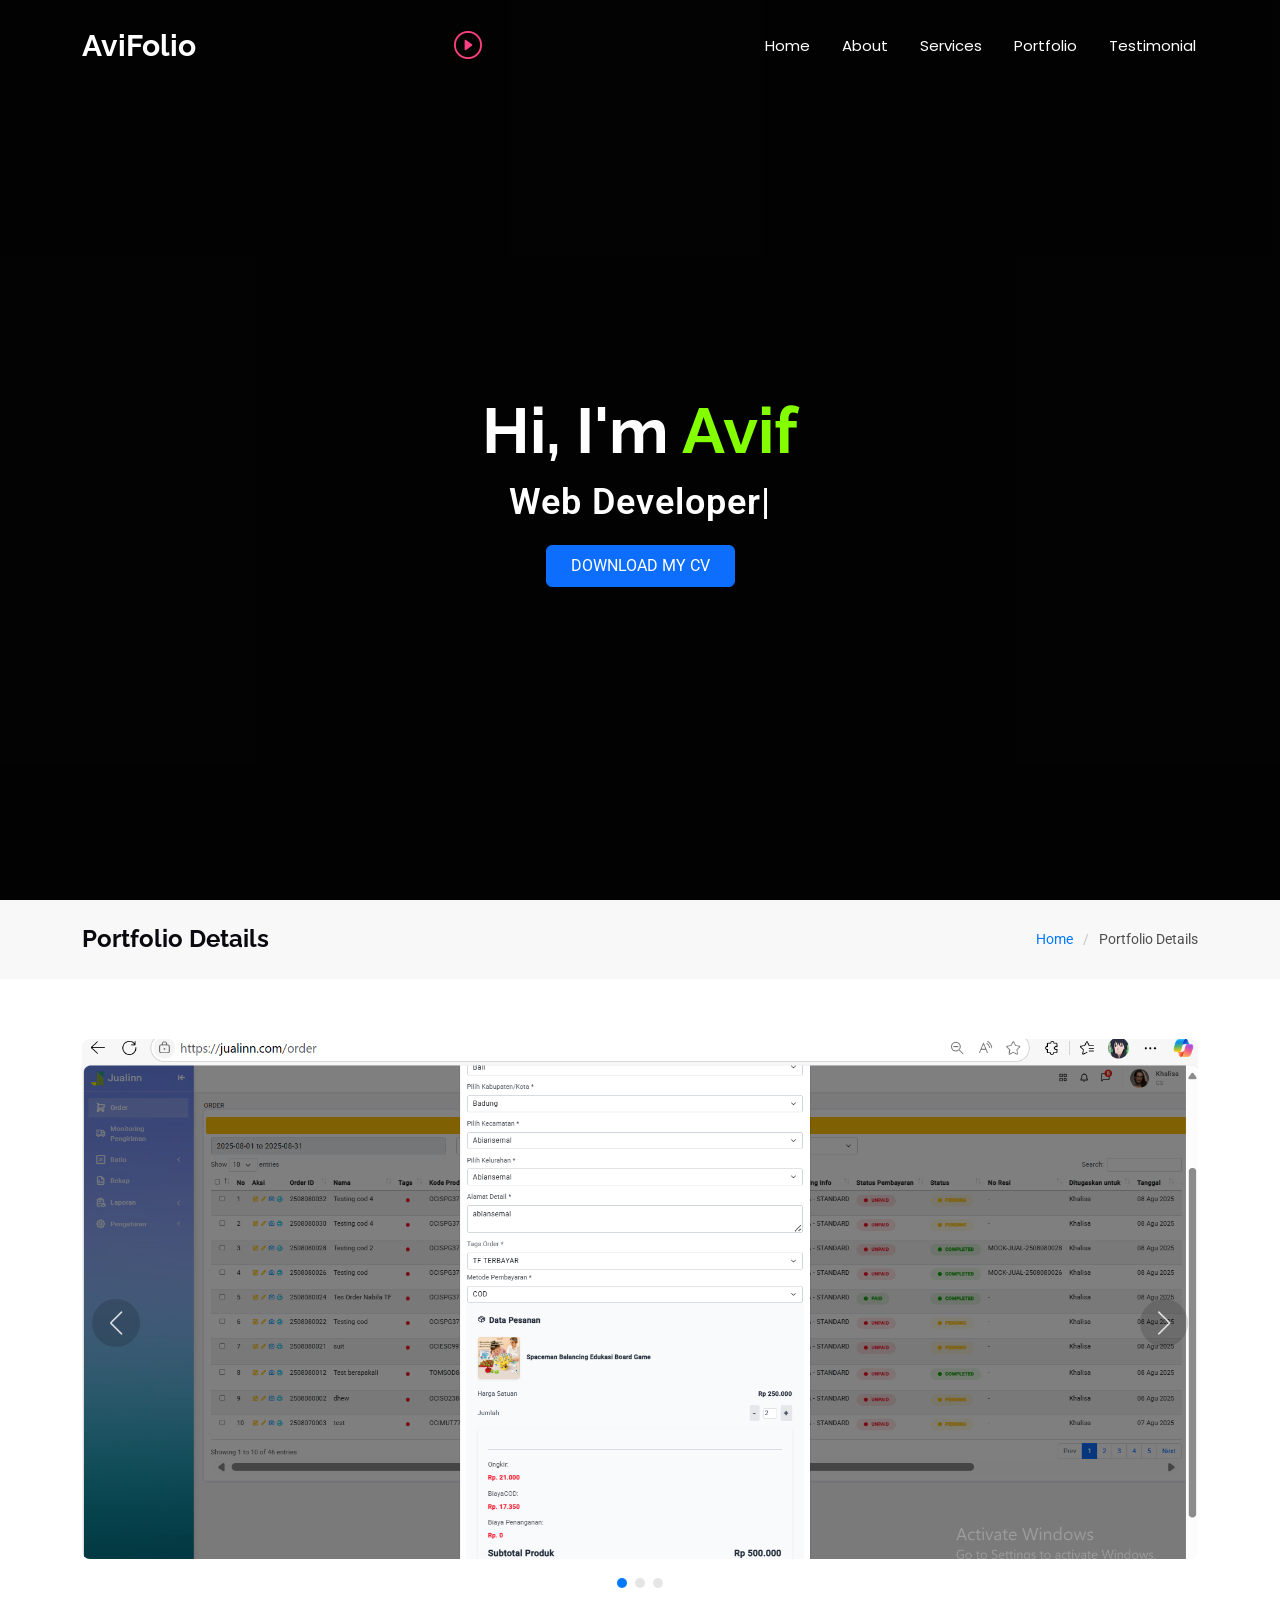
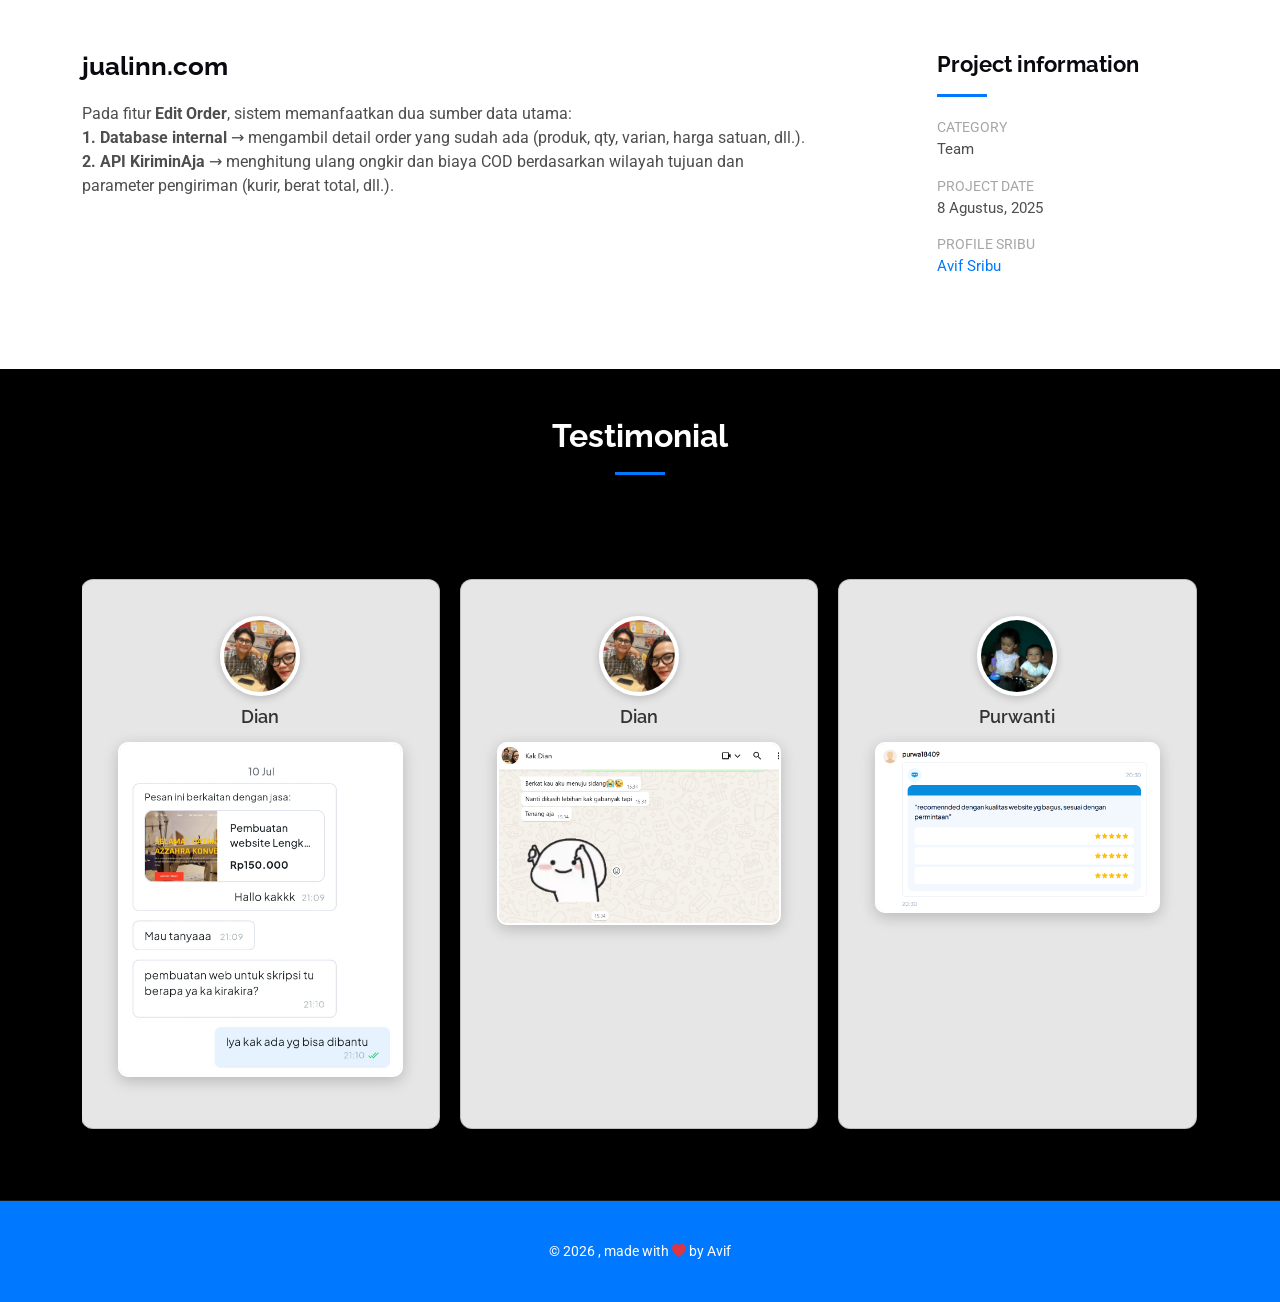
==== commit f3b14324: "update foto,icon musik" ====
--- a/jualinn-details.html
+++ b/jualinn-details.html
@@ -60,7 +60,7 @@
         left: 50%;
         width: 100%;
         height: 100%;
-        object-fit: contain; /* video utuh */
+        object-fit: cover; /* video utuh */
         transform: translate(-50%, -50%);
         background: black; /* supaya area kosong jadi hitam */
         z-index: 1;
@@ -210,7 +210,7 @@
       /* HP kecil (max-width: 480px) */
       @media (max-width: 480px) {
         .parallax-video {
-          height: 250px;
+          height: 100%;
           object-fit: cover; /* penuhi layar */
         }
         .testimonial-card {
@@ -261,6 +261,33 @@
       /* Geser konten hero sedikit ke bawah agar tak tertutup header */
       section#hero .container {
         padding-top: 80px; /* sesuaikan dengan tinggi header Anda */
+      }
+      /* Tombol musik di navbar */
+      .btn-music {
+        background: none;
+        border: none;
+        cursor: pointer;
+        font-size: 28px;
+        color: #ff4081;
+        display: flex;
+        align-items: center;
+        justify-content: center;
+        padding: 0;
+        margin-right: 10px;
+        transition: transform 0.2s ease, color 0.2s ease;
+      }
+
+      .btn-music:hover {
+        transform: scale(1.1);
+        color: #e73370;
+      }
+
+      /* Mobile lebih kecil */
+      @media (max-width: 576px) {
+        .btn-music {
+          font-size: 24px;
+          margin-right: 5px;
+        }
       }
     </style>
   </head>
@@ -275,7 +302,10 @@
           <!-- <img src="assets/img/logo.png" alt=""> -->
           <h1 class="sitename">AviFolio</h1>
         </a>
-
+        <!-- Tombol Musik -->
+        <button id="toggleMusic" class="btn-music" aria-label="Toggle Music">
+          <i class="bi bi-play-circle"></i>
+        </button>
         <nav id="navmenu" class="navmenu">
           <ul>
             <li>
@@ -296,21 +326,7 @@
         </nav>
       </div>
     </header>
-    <iframe
-      src="player.html"
-      id="musicFrame"
-      style="
-        position: fixed;
-        bottom: 10px;
-        right: 10px;
-        width: 150px;
-        height: 50px;
-        border: none;
-        z-index: 999;
-        background: transparent;
-      "
-    ></iframe>
-
+    <audio id="bgMusic" src="assets/img/final.mp3" loop></audio>
     <main class="main">
       <!-- Hero Section -->
       <section id="hero" class="hero section dark-background parallax">
@@ -335,6 +351,13 @@
               data-typed-items="Web Developer, Freelancer, SEO"
             ></span>
           </p>
+          <a
+            href="https://bit.ly/CV_Avif"
+            target="_blank"
+            class="btn btn-primary px-4 py-2 mt-3"
+          >
+            DOWNLOAD MY CV
+          </a>
         </div>
       </section>
       <!-- Page Title -->
@@ -642,11 +665,18 @@
       });
     </script>
     <script>
-      const frame = document.getElementById("musicFrame");
-
-      document.addEventListener("click", function startMusicOnce() {
-        frame.contentWindow.postMessage("startMusic", "*");
-        document.removeEventListener("click", startMusicOnce);
+      const audio = document.getElementById("bgMusic");
+      const btnMusic = document.getElementById("toggleMusic");
+      const iconMusic = btnMusic.querySelector("i");
+
+      btnMusic.addEventListener("click", () => {
+        if (audio.paused) {
+          audio.play();
+          iconMusic.classList.replace("bi-play-circle", "bi-pause-circle");
+        } else {
+          audio.pause();
+          iconMusic.classList.replace("bi-pause-circle", "bi-play-circle");
+        }
       });
     </script>
   </body>
--- a/assets/css/main.css
+++ b/assets/css/main.css
@@ -1034,8 +1034,7 @@
 }
 
 .portfolio .portfolio-item .portfolio-info .preview-link,
-.portfolio .portfolio-item .portfolio-info .details-link,
-.portfolio .portfolio-item .portfolio-info .github-link {
+.portfolio .portfolio-item .portfolio-info .details-link {
   position: absolute;
   right: 50px;
   font-size: 24px;
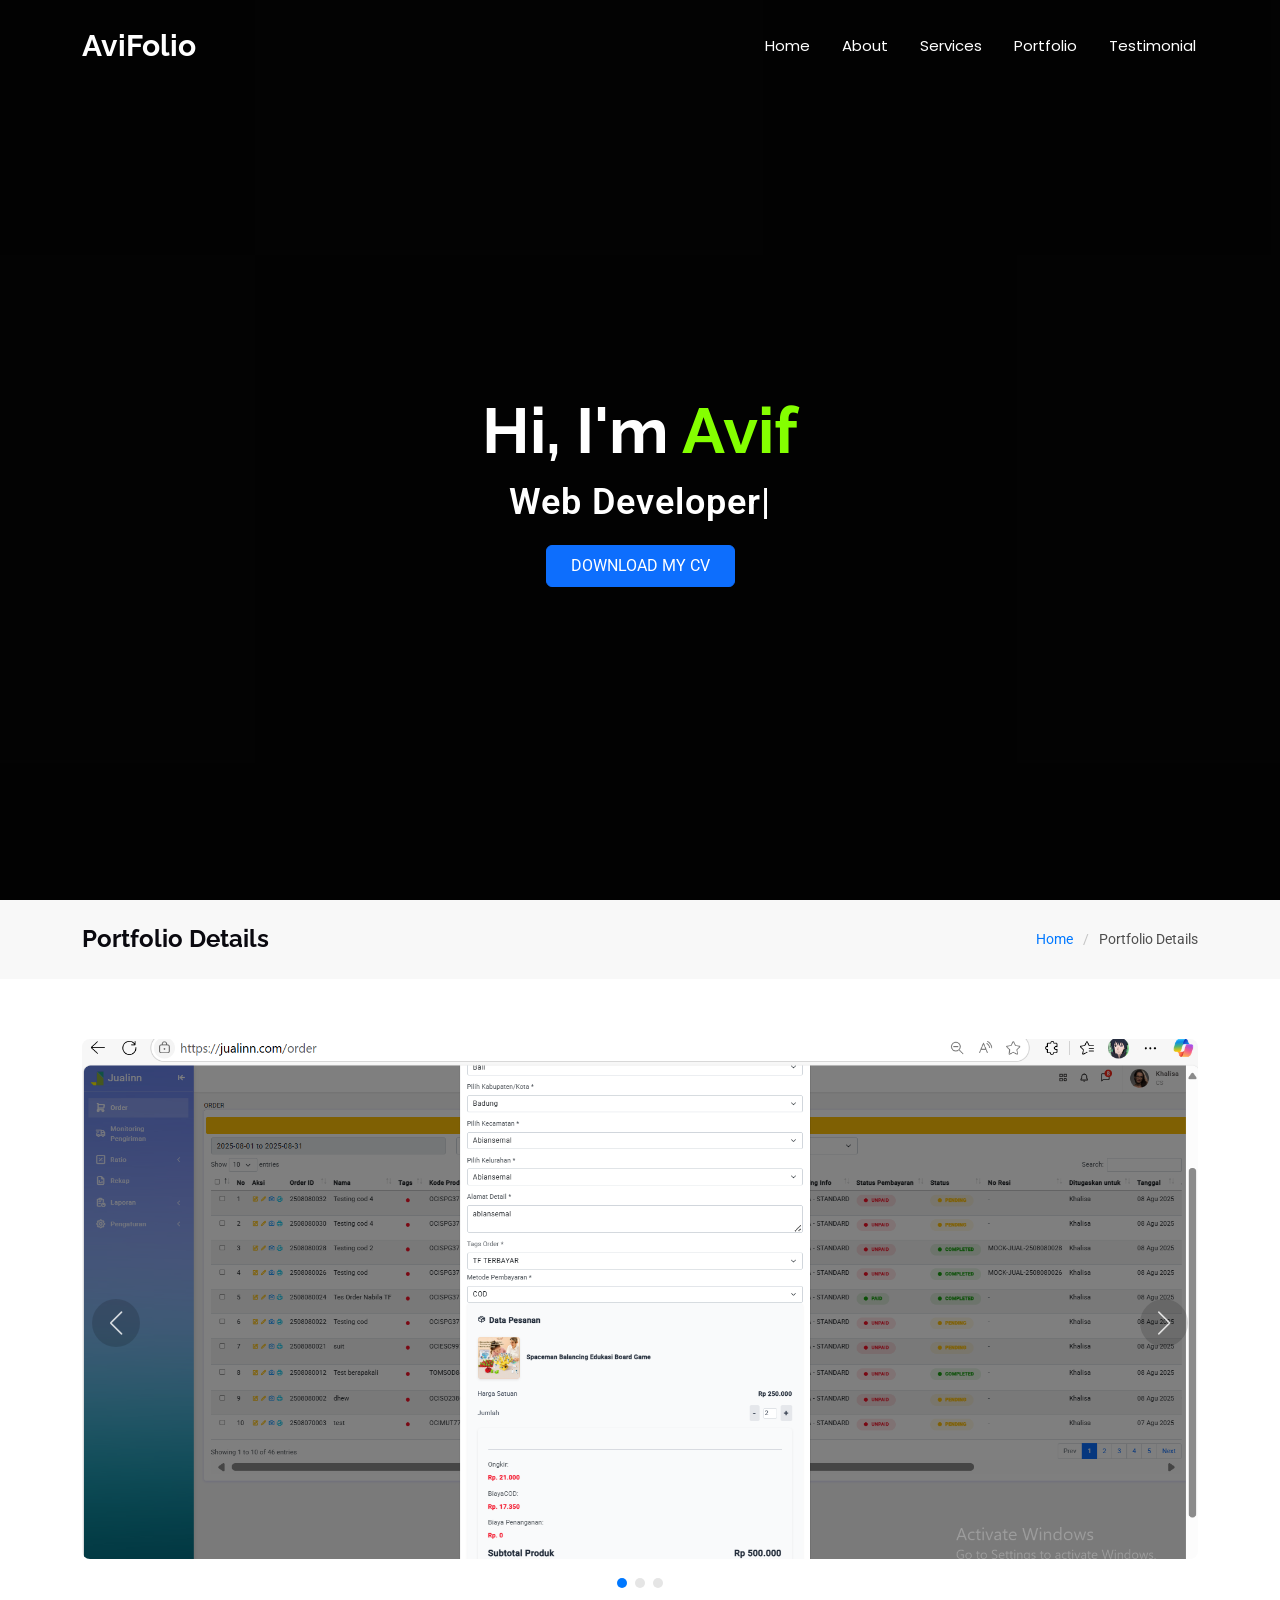
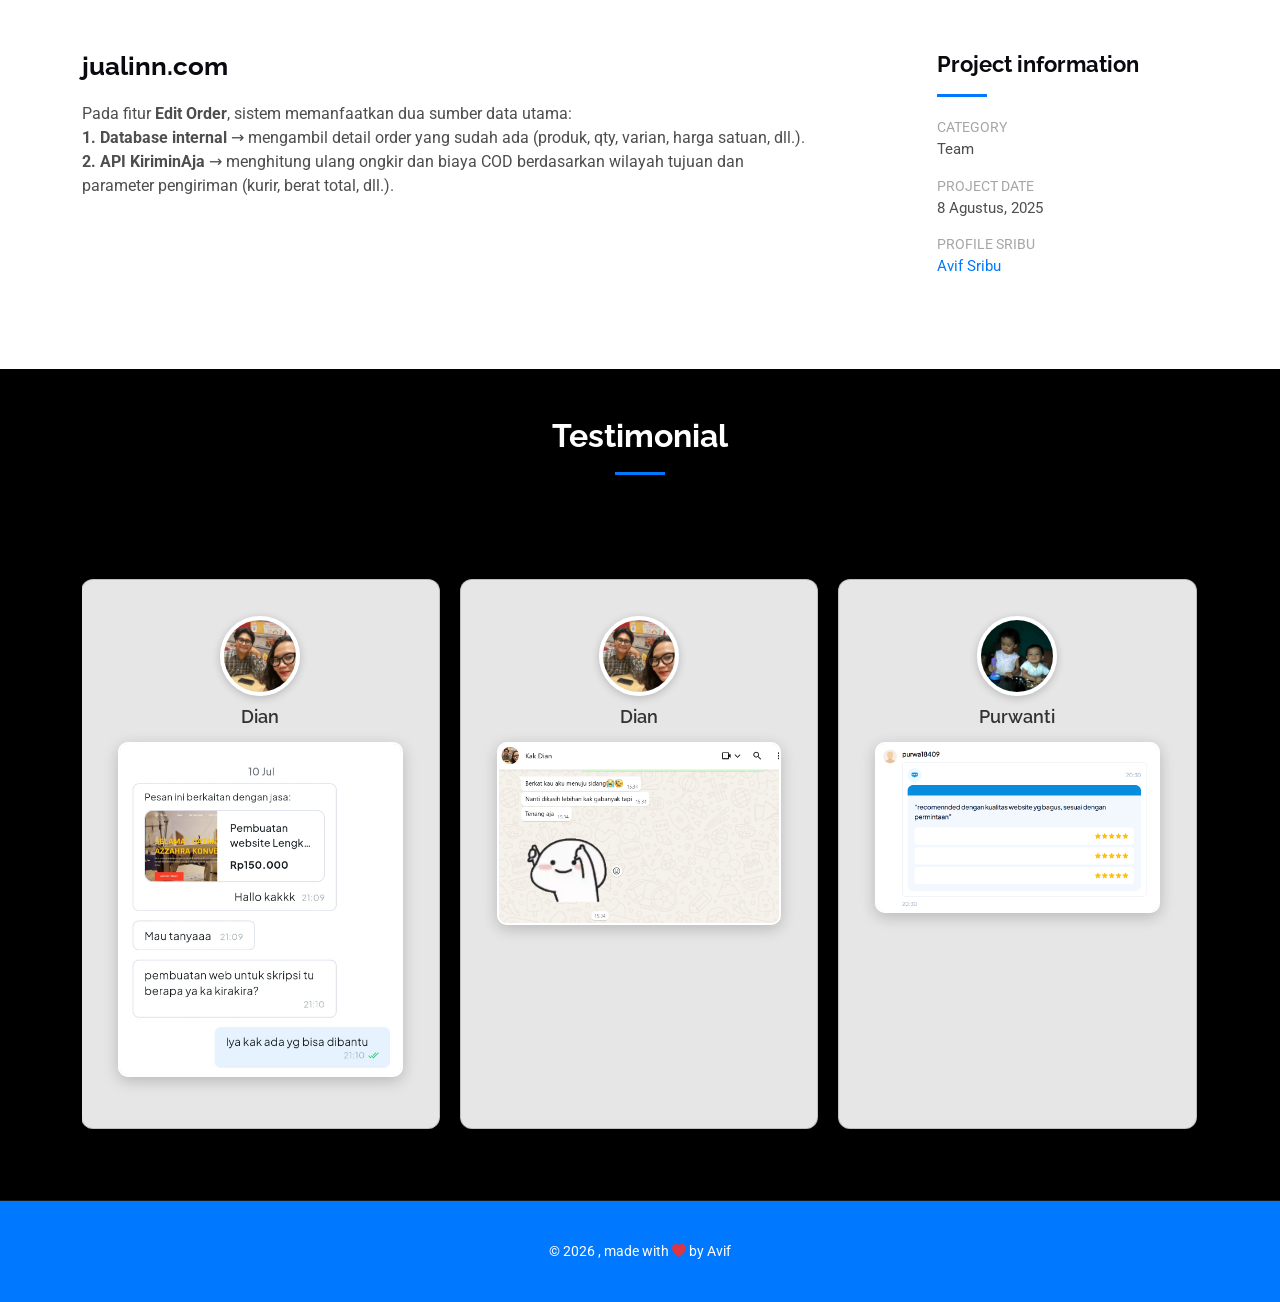
==== commit 9ff1be20: "nambah porto" ====
--- a/jualinn-details.html
+++ b/jualinn-details.html
@@ -303,7 +303,7 @@
           <h1 class="sitename">AviFolio</h1>
         </a>
         <!-- Tombol Musik -->
-        <button id="toggleMusic" class="btn-music" aria-label="Toggle Music">
+        <button id="toggleMusic" class="btn-music" aria-label="Toggle Music" style="display:none">
           <i class="bi bi-play-circle"></i>
         </button>
         <nav id="navmenu" class="navmenu">
